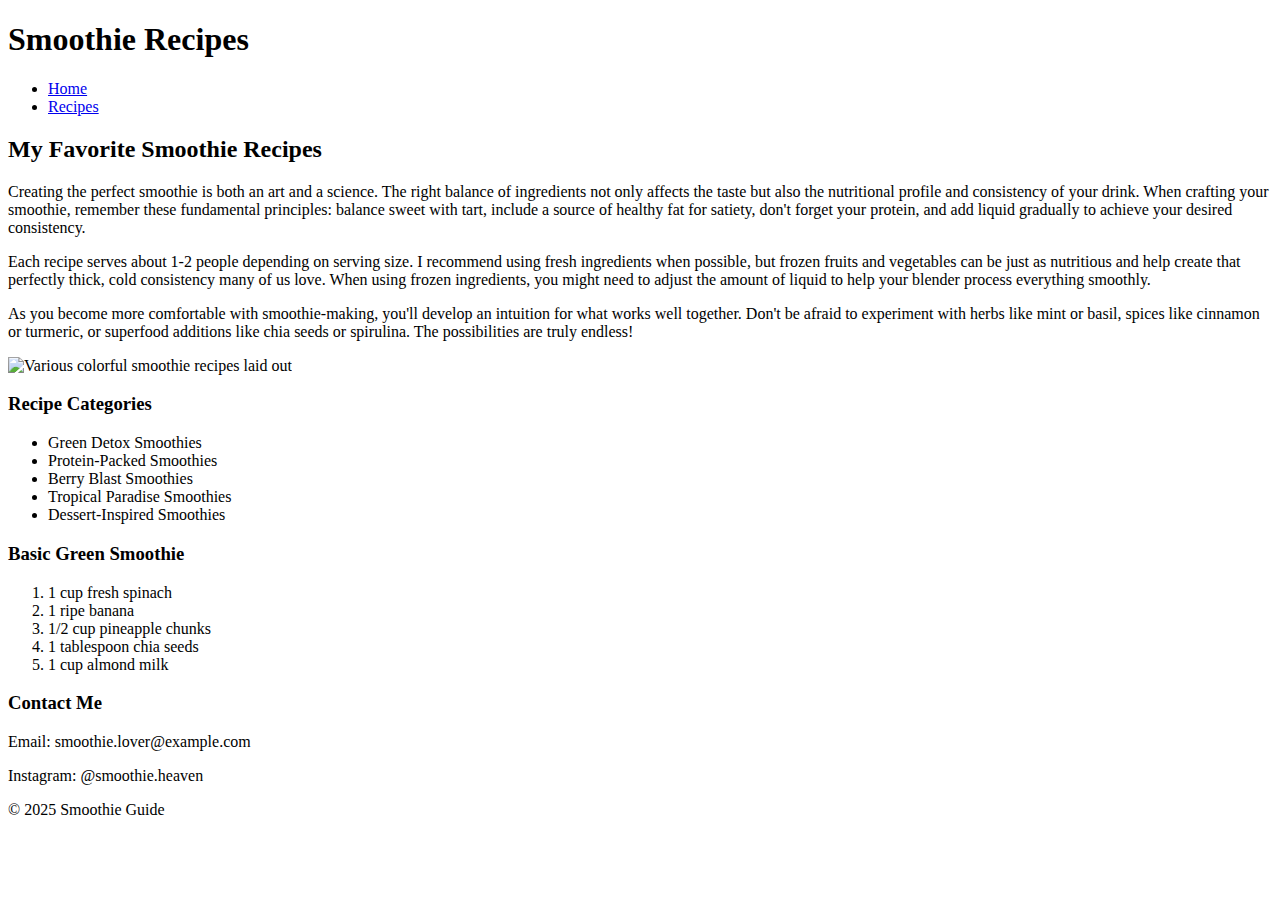
==== recipe.html @ 632e6154 "Create recipe.html" ====
<!DOCTYPE html>
<html lang="en">
<head>
    <meta charset="UTF-8">
    <meta name="viewport" content="width=device-width, initial-scale=1.0">
    <title>Smoothie Recipes - All About Smoothies</title>
    <link rel="stylesheet" href="styles.css">
</head>
<body>
    <header>
        <h1>Smoothie Recipes</h1>
        <nav>
            <ul>
                <li><a href="index.html">Home</a></li>
                <li><a href="recipes.html">Recipes</a></li>
            </ul>
        </nav>
    </header>
    
    <main>
        <section>
            <h2>My Favorite Smoothie Recipes</h2>
            
            <p>
                Creating the perfect smoothie is both an art and a science. The right balance of ingredients not only affects the taste but also the nutritional profile and consistency of your drink. When crafting your smoothie, remember these fundamental principles: balance sweet with tart, include a source of healthy fat for satiety, don't forget your protein, and add liquid gradually to achieve your desired consistency.
            </p>
            
            <p>
                Each recipe serves about 1-2 people depending on serving size. I recommend using fresh ingredients when possible, but frozen fruits and vegetables can be just as nutritious and help create that perfectly thick, cold consistency many of us love. When using frozen ingredients, you might need to adjust the amount of liquid to help your blender process everything smoothly.
            </p>
            
            <p>
                As you become more comfortable with smoothie-making, you'll develop an intuition for what works well together. Don't be afraid to experiment with herbs like mint or basil, spices like cinnamon or turmeric, or superfood additions like chia seeds or spirulina. The possibilities are truly endless!
            </p>
            
            <img src="smoothie-recipes.jpg" alt="Various colorful smoothie recipes laid out" class="main-image">
            
            <h3>Recipe Categories</h3>
            <ul>
                <li>Green Detox Smoothies</li>
                <li>Protein-Packed Smoothies</li>
                <li>Berry Blast Smoothies</li>
                <li>Tropical Paradise Smoothies</li>
                <li>Dessert-Inspired Smoothies</li>
            </ul>
            
            <h3>Basic Green Smoothie</h3>
            <ol>
                <li>1 cup fresh spinach</li>
                <li>1 ripe banana</li>
                <li>1/2 cup pineapple chunks</li>
                <li>1 tablespoon chia seeds</li>
                <li>1 cup almond milk</li>
            </ol>
        </section>
        
        <section id="contact">
            <h3>Contact Me</h3>
            <p>Email: smoothie.lover@example.com</p>
            <p>Instagram: @smoothie.heaven</p>
        </section>
    </main>
    
    <footer>
        <p>&copy; 2025 Smoothie Guide</p>
    </footer>
</body>
</html>
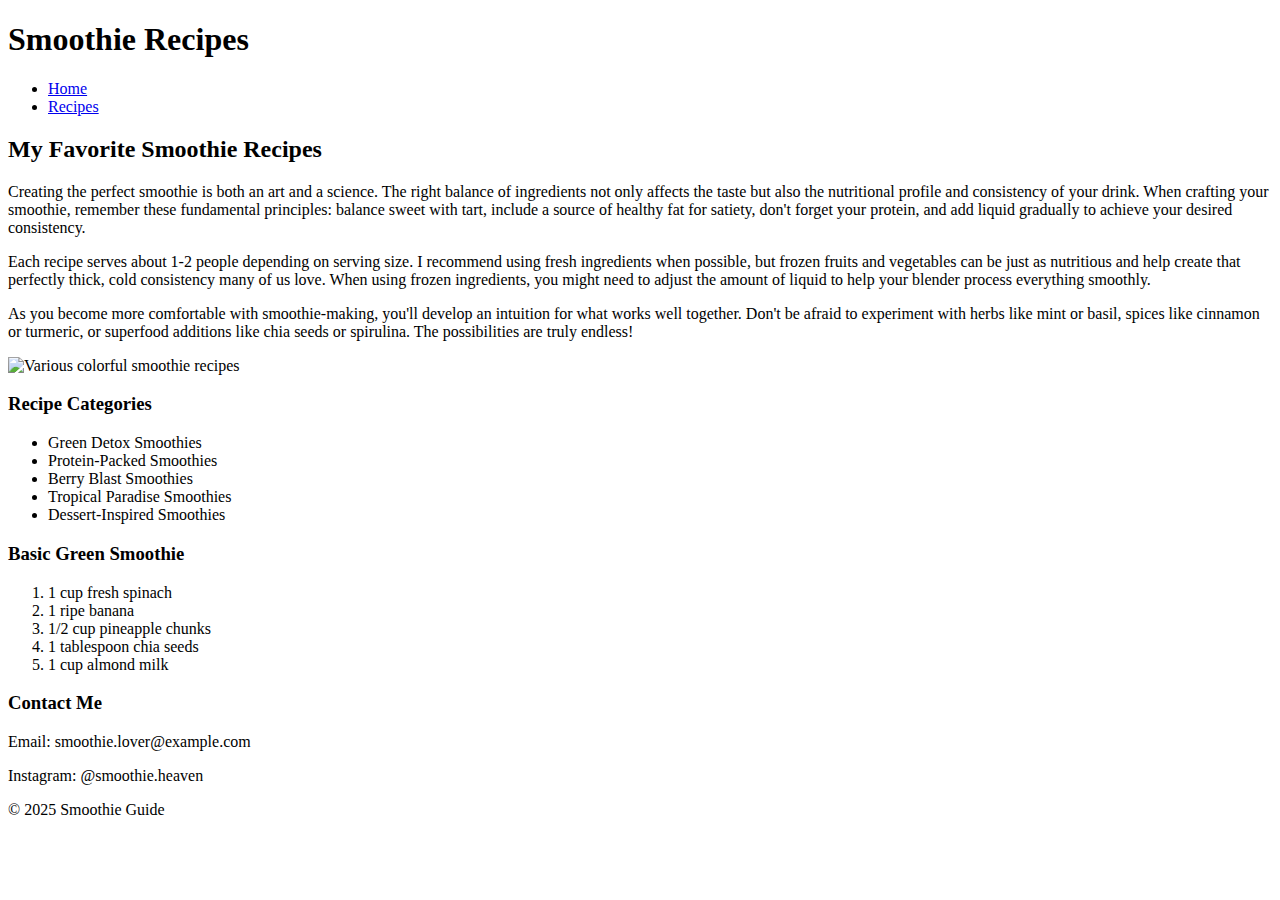
==== commit d564f2e5: "Update recipe.html" ====
--- a/recipe.html
+++ b/recipe.html
@@ -12,7 +12,7 @@
         <nav>
             <ul>
                 <li><a href="index.html">Home</a></li>
-                <li><a href="recipes.html">Recipes</a></li>
+                <li><a href="Recipes.html">Recipes</a></li>
             </ul>
         </nav>
     </header>
@@ -33,7 +33,7 @@
                 As you become more comfortable with smoothie-making, you'll develop an intuition for what works well together. Don't be afraid to experiment with herbs like mint or basil, spices like cinnamon or turmeric, or superfood additions like chia seeds or spirulina. The possibilities are truly endless!
             </p>
             
-            <img src="smoothie-recipes.jpg" alt="Various colorful smoothie recipes laid out" class="main-image">
+            <img src="https://www.simplyrecipes.com/thmb/iF9oqUlTnZIL0H-7FyBiKwCq9jQ=/1500x0/filters:no_upscale():max_bytes(150000):strip_icc():format(webp)/__opt__aboutcom__coeus__resources__content_migration__simply_recipes__uploads__2018__07__Mixed-Berry-Smoothie-LEAD-1-70ce8dee8f404a9cb7cea817a8b17130.jpg" alt="Various colorful smoothie recipes" class="main-image">
             
             <h3>Recipe Categories</h3>
             <ul>
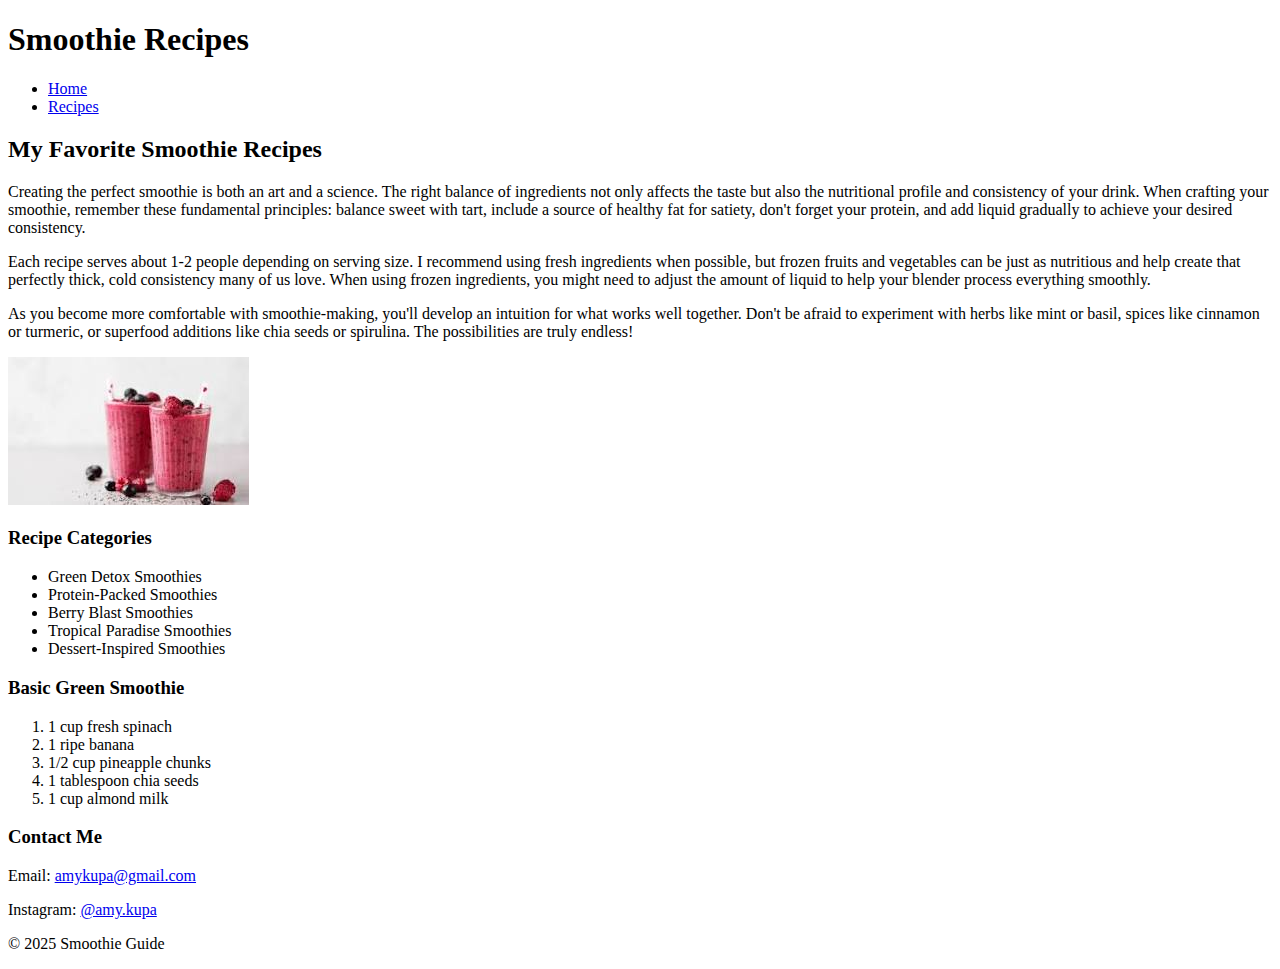
==== commit 0dea55b9: "Update recipe.html" ====
--- a/recipe.html
+++ b/recipe.html
@@ -12,7 +12,7 @@
         <nav>
             <ul>
                 <li><a href="index.html">Home</a></li>
-                <li><a href="Recipes.html">Recipes</a></li>
+                <li><a href="recipe.html">Recipes</a></li>
             </ul>
         </nav>
     </header>
@@ -33,7 +33,7 @@
                 As you become more comfortable with smoothie-making, you'll develop an intuition for what works well together. Don't be afraid to experiment with herbs like mint or basil, spices like cinnamon or turmeric, or superfood additions like chia seeds or spirulina. The possibilities are truly endless!
             </p>
             
-            <img src="https://www.simplyrecipes.com/thmb/iF9oqUlTnZIL0H-7FyBiKwCq9jQ=/1500x0/filters:no_upscale():max_bytes(150000):strip_icc():format(webp)/__opt__aboutcom__coeus__resources__content_migration__simply_recipes__uploads__2018__07__Mixed-Berry-Smoothie-LEAD-1-70ce8dee8f404a9cb7cea817a8b17130.jpg" alt="Various colorful smoothie recipes" class="main-image">
+            <img src="[data-uri]">
             
             <h3>Recipe Categories</h3>
             <ul>
@@ -56,9 +56,10 @@
         
         <section id="contact">
             <h3>Contact Me</h3>
-            <p>Email: smoothie.lover@example.com</p>
-            <p>Instagram: @smoothie.heaven</p>
+            <p>Email: <a href="mailto:amykupa@gmail.com">amykupa@gmail.com</a></p>
+            <p>Instagram: <a href="https://www.instagram.com/amy.kupa" target="_blank">@amy.kupa</a></p>
         </section>
+        
     </main>
     
     <footer>
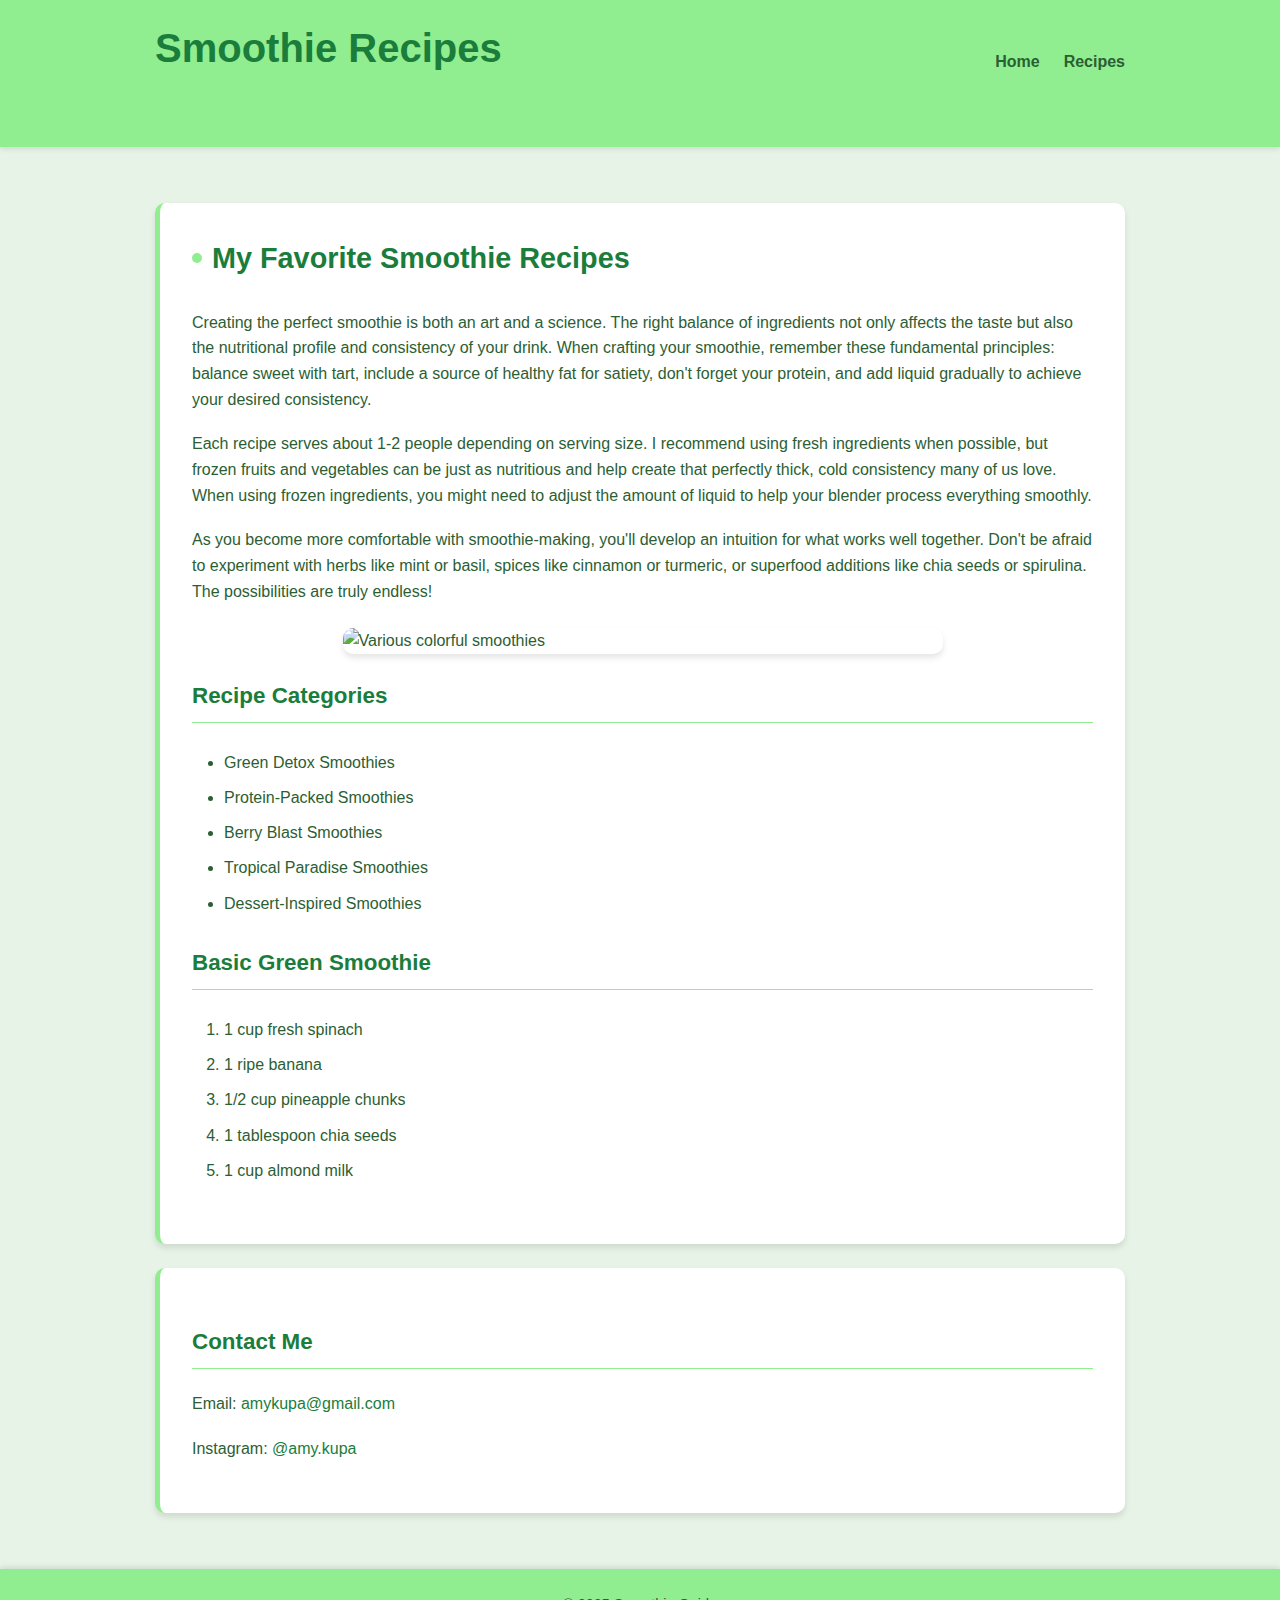
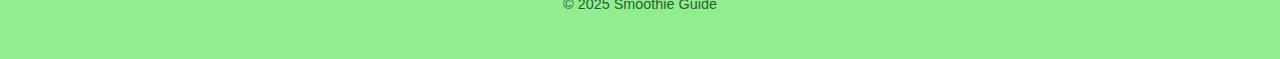
==== commit 357601f2: "Update recipe.html" ====
--- a/recipe.html
+++ b/recipe.html
@@ -4,17 +4,203 @@
     <meta charset="UTF-8">
     <meta name="viewport" content="width=device-width, initial-scale=1.0">
     <title>Smoothie Recipes - All About Smoothies</title>
-    <link rel="stylesheet" href="styles.css">
+    <style>
+        /* Base Styles */
+        * {
+            margin: 0;
+            padding: 0;
+            box-sizing: border-box;
+        }
+        body {
+            font-family: 'Segoe UI', Tahoma, Geneva, Verdana, sans-serif;
+            line-height: 1.6;
+            color: #2c5e33;
+            background-color: #e6f3e6;
+        }
+        /* Custom Font Styling */
+        h1, h2, h3 {
+            color: #1a7d3b;
+            margin-bottom: 1em;
+            font-weight: 600;
+        }
+        h1 {
+            font-size: 2.5rem;
+            text-align: center;
+            border-bottom: 3px solid #90ee90;
+            padding-bottom: 0.5rem;
+        }
+        h2 {
+            font-size: 1.8rem;
+            position: relative;
+            padding-left: 20px;
+        }
+        h2::before {
+            content: '';
+            position: absolute;
+            left: 0;
+            top: 50%;
+            transform: translateY(-50%);
+            width: 10px;
+            height: 10px;
+            background-color: #90ee90;
+            border-radius: 50%;
+        }
+        h3 {
+            font-size: 1.4rem;
+            border-bottom: 1px solid #90ee90;
+            padding-bottom: 0.5rem;
+            margin-top: 1.5rem;
+        }
+        /* Enhanced Layout Styling */
+        .container {
+            max-width: 1000px;
+            margin: 0 auto;
+            padding: 0 15px;
+        }
+        header {
+            background-color: #90ee90;
+            box-shadow: 0 2px 5px rgba(0, 0, 0, 0.1);
+            padding: 1rem 0;
+        }
+        .header-content {
+            display: flex;
+            justify-content: space-between;
+            align-items: center;
+            max-width: 1000px;
+            margin: 0 auto;
+            padding: 0 15px;
+        }
+        nav ul {
+            display: flex;
+            list-style: none;
+            gap: 1.5rem;
+        }
+        nav a {
+            text-decoration: none;
+            color: #2c5e33;
+            font-weight: 600;
+            transition: color 0.3s ease;
+            position: relative;
+        }
+        nav a::after {
+            content: '';
+            position: absolute;
+            width: 0;
+            height: 2px;
+            bottom: -5px;
+            left: 0;
+            background-color: #2c5e33;
+            transition: width 0.3s ease;
+        }
+        nav a:hover {
+            color: #1a7d3b;
+        }
+        nav a:hover::after {
+            width: 100%;
+        }
+        /* Content Styling */
+        main {
+            padding: 2rem 0;
+            max-width: 1000px;
+            margin: 0 auto;
+            padding: 2rem 15px;
+        }
+        section {
+            background-color: white;
+            padding: 2rem;
+            margin: 1.5rem 0;
+            border-radius: 10px;
+            box-shadow: 0 4px 6px rgba(0, 0, 0, 0.1);
+            border-left: 5px solid #90ee90;
+        }
+        p {
+            margin-bottom: 1.2rem;
+            color: #2c5e33;
+        }
+        .main-image {
+            max-width: 600px;
+            width: 100%;
+            height: auto;
+            border-radius: 10px;
+            margin: 1.5rem auto;
+            display: block;
+            box-shadow: 0 4px 6px rgba(0, 0, 0, 0.1);
+            transition: transform 0.3s ease;
+        }
+        .main-image:hover {
+            transform: scale(1.02);
+        }
+        /* List Styling */
+        ul, ol {
+            margin-left: 2rem;
+            margin-bottom: 1.5rem;
+        }
+        ul li, ol li {
+            padding: 0.3rem 0;
+            color: #2c5e33;
+        }
+        /* Link Styling */
+        a {
+            color: #1a7d3b;
+            text-decoration: none;
+            transition: color 0.3s ease;
+        }
+        a:hover {
+            color: #90ee90;
+            text-decoration: underline;
+        }
+        /* Footer Styling */
+        footer {
+            background-color: #90ee90;
+            text-align: center;
+            color: #2c5e33;
+            padding: 1.5rem;
+            font-size: 0.9rem;
+            box-shadow: 0 -2px 5px rgba(0, 0, 0, 0.1);
+        }
+        /* Responsive Design */
+        @media screen and (max-width: 768px) {
+            .header-content {
+                flex-direction: column;
+                align-items: center;
+            }
+            nav ul {
+                margin-top: 1rem;
+            }
+            h1 {
+                font-size: 2rem;
+            }
+            h2 {
+                font-size: 1.5rem;
+            }
+            h3 {
+                font-size: 1.2rem;
+            }
+            section {
+                padding: 1.5rem;
+            }
+        }
+        /* Smoothie-specific Accent */
+        .smoothie-accent {
+            color: #1a7d3b;
+            font-weight: bold;
+        }
+        .smoothie-bg {
+            background-color: #e6f3e6;
+        }
+    </style>
 </head>
 <body>
     <header>
-        <h1>Smoothie Recipes</h1>
-        <nav>
-            <ul>
-                <li><a href="index.html">Home</a></li>
-                <li><a href="recipe.html">Recipes</a></li>
-            </ul>
-        </nav>
+        <div class="header-content">
+            <h1>Smoothie Recipes</h1>
+            <nav>
+                <ul>
+                    <li><a href="index.html">Home</a></li>
+                    <li><a href="recipe.html">Recipes</a></li>
+                </ul>
+            </nav>
+        </div>
     </header>
     
     <main>
@@ -33,7 +219,7 @@
                 As you become more comfortable with smoothie-making, you'll develop an intuition for what works well together. Don't be afraid to experiment with herbs like mint or basil, spices like cinnamon or turmeric, or superfood additions like chia seeds or spirulina. The possibilities are truly endless!
             </p>
             
-            <img src="[data-uri]">
+            <img src="/api/placeholder/600/400" alt="Various colorful smoothies" class="main-image">
             
             <h3>Recipe Categories</h3>
             <ul>
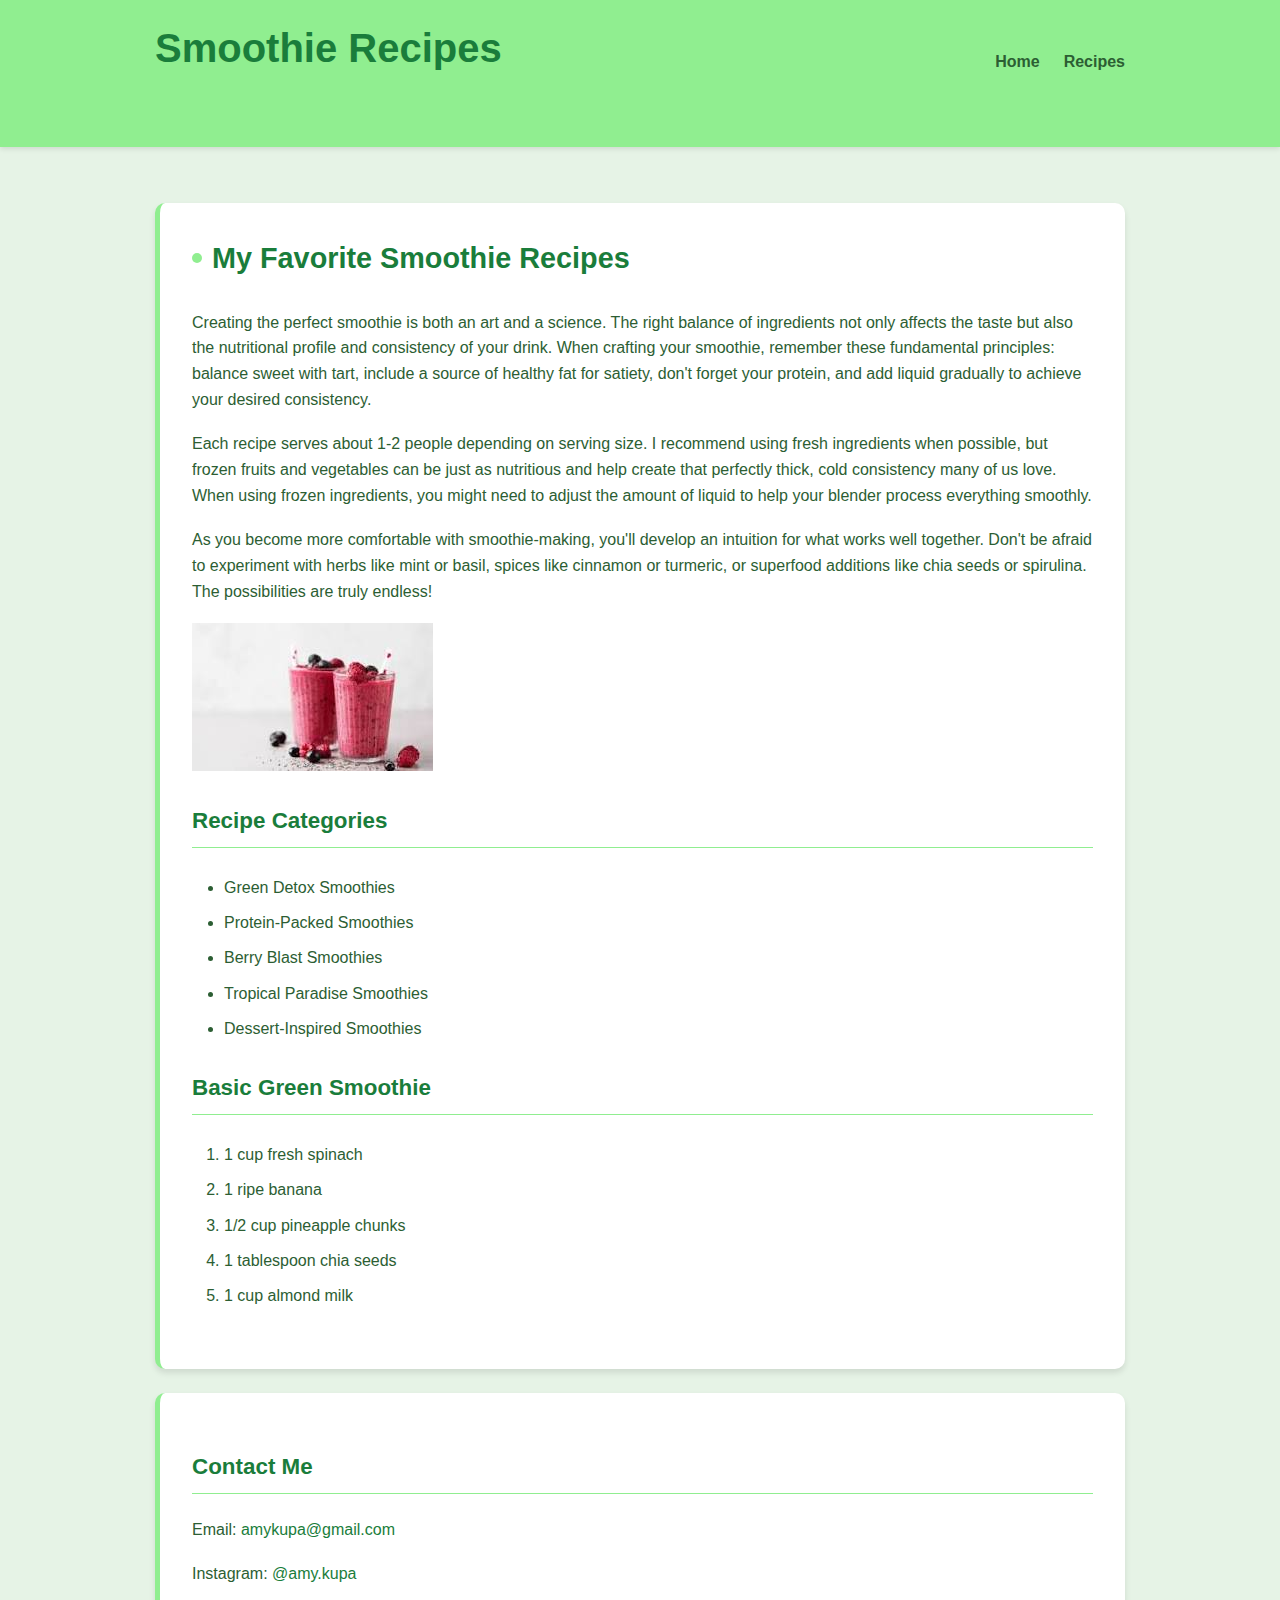
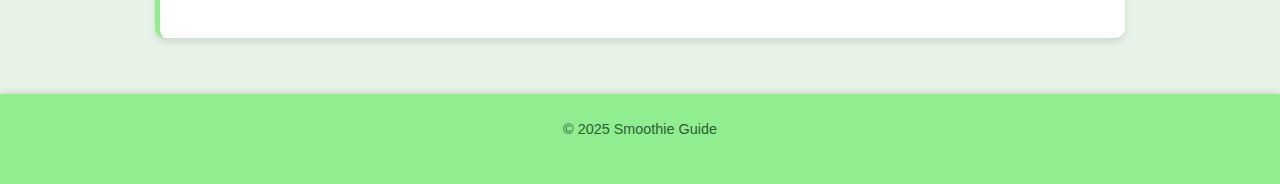
==== commit 9279070c: "Update recipe.html" ====
--- a/recipe.html
+++ b/recipe.html
@@ -219,7 +219,7 @@
                 As you become more comfortable with smoothie-making, you'll develop an intuition for what works well together. Don't be afraid to experiment with herbs like mint or basil, spices like cinnamon or turmeric, or superfood additions like chia seeds or spirulina. The possibilities are truly endless!
             </p>
             
-            <img src="/api/placeholder/600/400" alt="Various colorful smoothies" class="main-image">
+            <img src="[data-uri]">
             
             <h3>Recipe Categories</h3>
             <ul>
